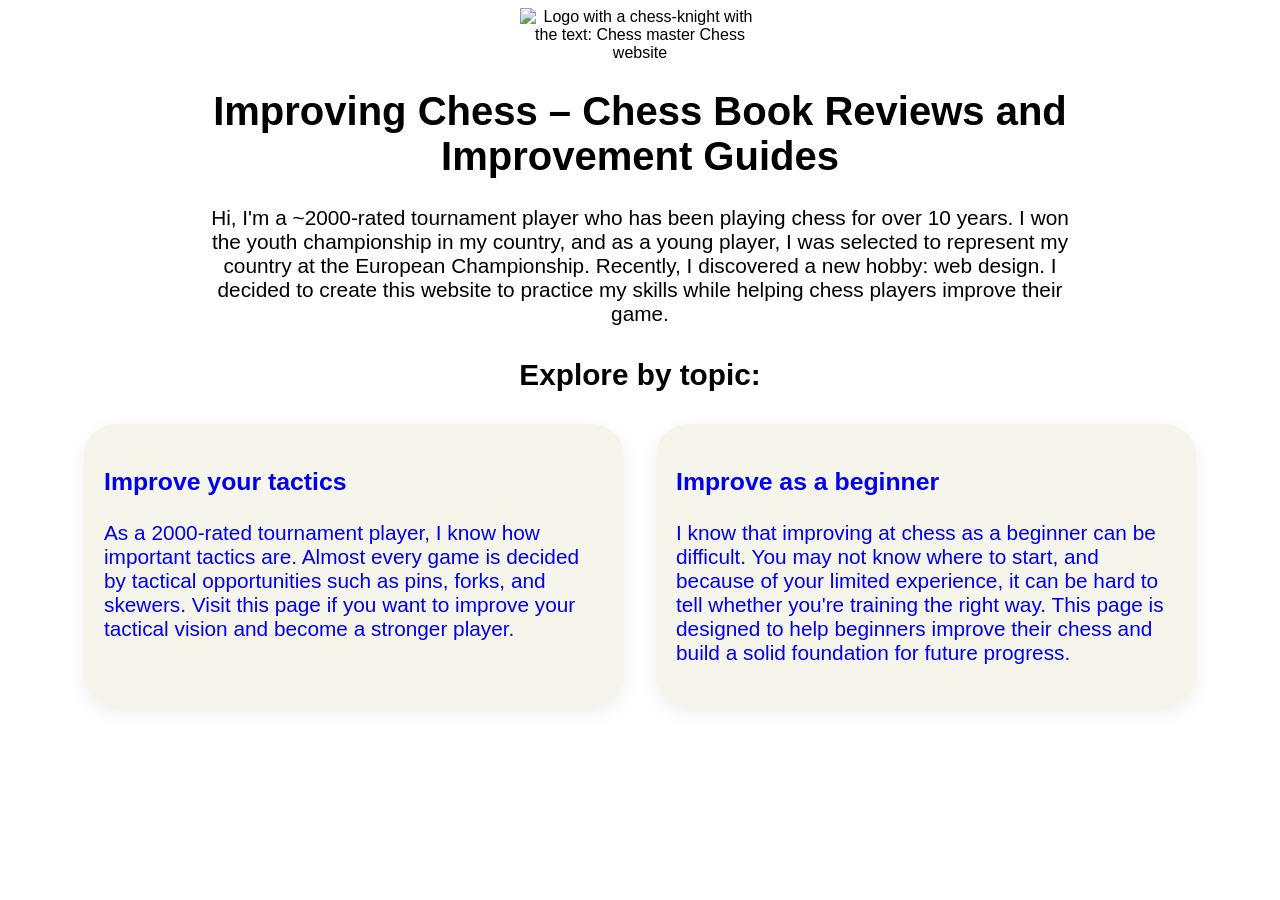
==== index.html @ 05799f74 "c" ====
<!DOCTYPE html>
<html lang="en">
  <head>
    <meta charset="UTF-8">
    <meta name="viewport" content="width=device-width, initial-scale=1.0">
    <title>Improving Chess – Chess Book Reviews and Improvement Guides</title>
    <link rel="stylesheet" href="css/style.css">
  </head>
  <body>
    <header>
       <img src="images/Chess-logo-website.png" alt="Logo with a chess-knight with the text: Chess master Chess website" class="logo">
       <h1>Improving Chess – Chess Book Reviews and Improvement Guides</h1>
       <p>Hi, I'm a ~2000-rated tournament player who has been playing chess for over 10 years.
         I won the youth championship in my country, and as a young player, I was selected to
          represent my country at the European Championship.
Recently, I discovered a new hobby: web design. I decided to create
 this website to practice my skills while helping chess players improve their game.
</p>
</header>
<main>
<h2>Explore by topic:</h2>
<div class="hub-grid">
<a href="/best-chess-tactics-books" class="hub-card">
<h3>Improve your tactics</h3>
<p>As a 2000-rated tournament player, I know how important tactics are. Almost every game is decided by tactical opportunities such as pins, forks, and skewers.
Visit this page if you want to improve your tactical vision and become a stronger player.
</p>
</a>
<a href="/best-chess-books-for-beginners" class="hub-card">
    <h3>Improve as a beginner</h3>
    <p>I know that improving at chess as a beginner can be difficult. You may not know where to start, and because of your limited experience, it can be hard to tell whether you're training the right way.
This page is designed to help beginners improve their chess and build a solid foundation for future progress.
    </p>
    </a>
</div>
</main>
  </body>
</html>
---- css/style.css ----
body {
    background-color: #fff;
    font-family: Inter, sans-serif;
    margin-bottom: 10px;
}
.logo {
     width: 40%;
    height: auto;
   max-width: 240px;
   min-width: 140px;
}
header {
width: 70%;
height: auto;
margin: 0 auto;
text-align: center;
min-width: 260px;
max-width: 900px;
margin-bottom: 2rem;
}

header div {
    height: auto;
    margin: 0 auto;
    min-width: 260px;
    max-width: 600px;
}

h1 {
    font-size: 2.5rem;
    font-weight: bolder;
    
}
p {
    font-size: 1.3rem;
}
h2 {
font-size: 1.86rem;
margin-bottom: 2rem;
text-align: center;
}

h3{
font-size: 1.55rem;
}

span {
    font-size: 14rem;
}

li {
    font-size: 1.4rem;
}
ul {
    margin-bottom: 10px;
}
.honest {
    color: rgb(230, 230, 230,);
    font-style: italic;
    font-size: 1rem;
}
.author-box {
  font-size: 0.95rem;
  color: #555;
  margin-top: 8px;
  margin-bottom: 20px;
  padding: 10px 14px;
  border-left: 3px solid #222;
  background: #f7f7f7;
  max-width: 600px;
}

.skip {
    text-align: center;
    margin: 0;
}

.book {
width: 85%;
height: auto;
min-width: 300px;
max-width: 1200px;
margin: 2rem auto;
background-color: rgb(245, 245, 235);
border-radius: 2rem;
padding: 2rem;
box-shadow: 0 6px 20px rgba(0, 0, 0, 0.07);
transition: transform 0.2s ease, box-shadow 0.2s ease;
}

.book:hover {
transform: translateY(-3px);
box-shadow: 0 6px 14px rgba(0,0,0,0.08);
}
.book-div {
    display: flex;
    flex-wrap: nowrap;
    align-items: center;
    gap: 30px;
}
.book-image {
width: 30%;
}
@media (max-width: 768px) {
    .book {
        width: 95%;  
        padding: 1rem; 
    }
    .book-div {
        flex-direction: column;
        gap: 1rem;
    }
    .book-image {
        width: 100%;
        max-width: 100%;
    }
}

.button {
margin: 10px auto;
background-color: rgb(46, 125, 50);
padding: 12px 30px;
width: 55%;
border-radius: 10px;
text-align: center;
color: white;
display: block;
cursor: pointer;
font-size: 1.5rem;
font-weight: 650;
transition: background-color 0.2s ease;
max-width: 300px;
min-width: 100px;
text-decoration: none;
}

.button:hover {
 background-color: rgb(67,160,71);
}
img{
    max-width: 100%;
    height: auto;
}
.explanation {
   margin: 10px auto 20px auto; 
   width: 70%;
   text-align: left;
}
.explanation h3 {
font-size: 1.38rem;
}

#explanation-h3-1::before {
content: "📘";
margin-right: 0.4rem;
}

#explanation-h3-2::before {
content: "⚡";
margin-right: 0.4rem;
}

#explanation-h3-3::before {
content: "📌";
margin-right: 0.4rem;
}

#explanation-h3-4::before {
content: "📝";
margin-right: 0.4rem;
}

ul li::marker {
  font-size: 1.5em; 
}
.hub-grid {
display: flex;
flex-wrap: wrap;
justify-content: center;
gap: 2rem;
}

.hub-card {
width: 500px;
max-width: 90%;
background-color: rgb(245, 245, 235);
border-radius: 2rem;
box-shadow: 0 6px 20px rgba(0, 0, 0, 0.07);
padding: 20px;
transition: transform 0.2s ease, box-shadow 0.2s ease;
text-decoration: none;
}
.hub-card:hover {
transform: translateY(-3px);
box-shadow: 0 6px 14px rgba(0,0,0,0.08);
}
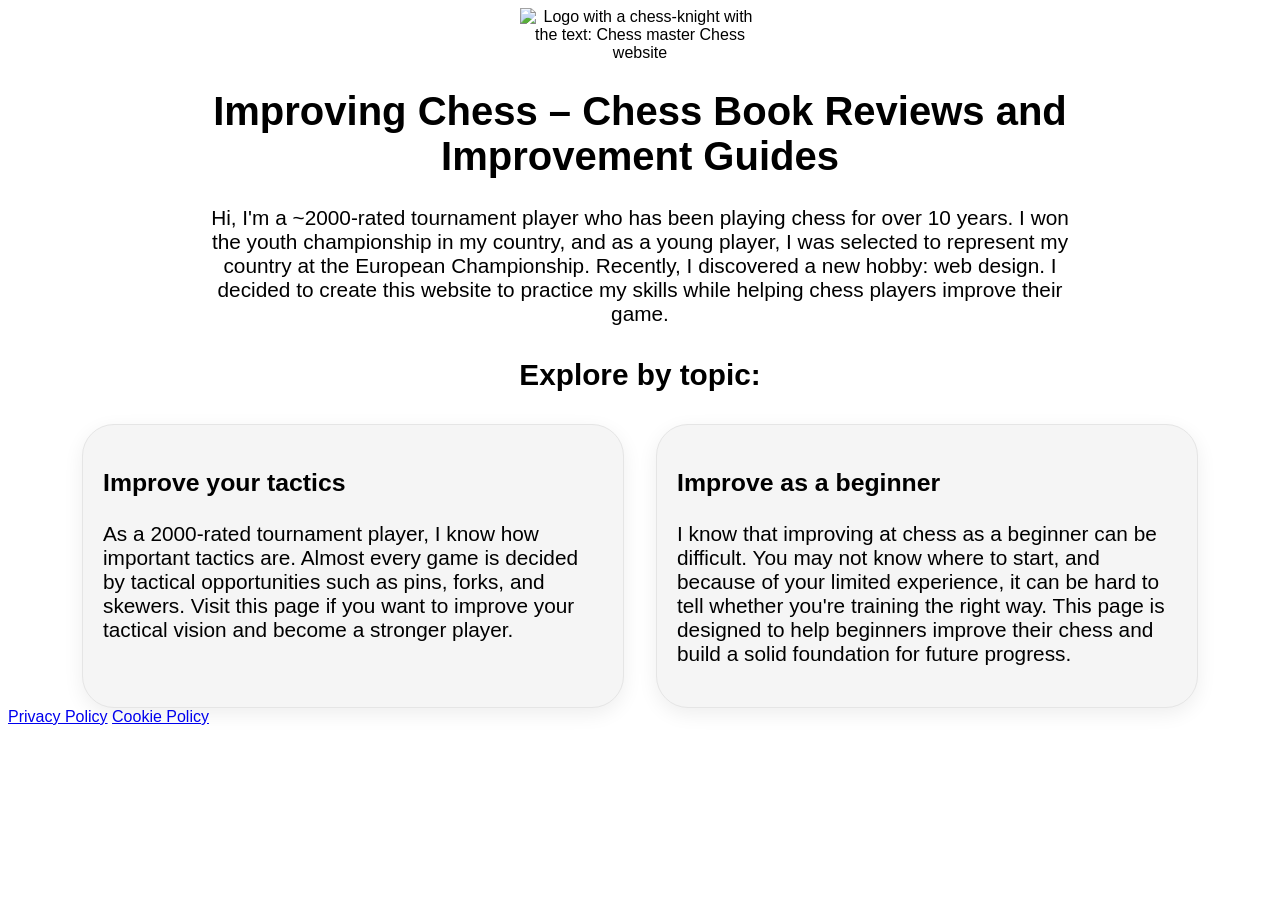
==== commit 80e90e17: "c" ====
--- a/index.html
+++ b/index.html
@@ -34,5 +34,9 @@
     </a>
 </div>
 </main>
+<footer>
+  <a href="https://www.iubenda.com/privacy-policy/89669700" class="iubenda-white iubenda-noiframe iubenda-embed" title="Privacy Policy ">Privacy Policy</a><script type="text/javascript">(function (w,d) {var loader = function () {var s = d.createElement("script"), tag = d.getElementsByTagName("script")[0]; s.src="https://cdn.iubenda.com/iubenda.js"; tag.parentNode.insertBefore(s,tag);}; if(w.addEventListener){w.addEventListener("load", loader, false);}else if(w.attachEvent){w.attachEvent("onload", loader);}else{w.onload = loader;}})(window, document);</script>
+  <a href="https://www.iubenda.com/privacy-policy/89669700/cookie-policy" class="iubenda-white iubenda-noiframe iubenda-embed" title="Cookie Policy ">Cookie Policy</a><script type="text/javascript">(function (w,d) {var loader = function () {var s = d.createElement("script"), tag = d.getElementsByTagName("script")[0]; s.src="https://cdn.iubenda.com/iubenda.js"; tag.parentNode.insertBefore(s,tag);}; if(w.addEventListener){w.addEventListener("load", loader, false);}else if(w.attachEvent){w.attachEvent("onload", loader);}else{w.onload = loader;}})(window, document);</script>
+</footer>
   </body>
 </html>
--- a/css/style.css
+++ b/css/style.css
@@ -2,6 +2,7 @@
     background-color: #fff;
     font-family: Inter, sans-serif;
     margin-bottom: 10px;
+    color: black;
 }
 .logo {
      width: 40%;
@@ -55,7 +56,7 @@
     margin-bottom: 10px;
 }
 .honest {
-    color: rgb(230, 230, 230,);
+    color: rgb(230, 230, 230);
     font-style: italic;
     font-size: 1rem;
 }
@@ -81,7 +82,8 @@
 min-width: 300px;
 max-width: 1200px;
 margin: 2rem auto;
-background-color: rgb(245, 245, 235);
+background-color: #fffdf6;
+ border-left: 5px solid #2e7d32;
 border-radius: 2rem;
 padding: 2rem;
 box-shadow: 0 6px 20px rgba(0, 0, 0, 0.07);
@@ -89,12 +91,12 @@
 }
 
 .book:hover {
-transform: translateY(-3px);
+transform: translateY(-5px);
 box-shadow: 0 6px 14px rgba(0,0,0,0.08);
 }
 .book-div {
     display: flex;
-    flex-wrap: nowrap;
+    flex-wrap: wrap;
     align-items: center;
     gap: 30px;
 }
@@ -132,6 +134,8 @@
 max-width: 300px;
 min-width: 100px;
 text-decoration: none;
+letter-spacing: 0.3px;
+
 }
 
 .button:hover {
@@ -183,14 +187,17 @@
 .hub-card {
 width: 500px;
 max-width: 90%;
-background-color: rgb(245, 245, 235);
+background: #f5f5f5;
+ border: 1px solid #e5e5e5;
 border-radius: 2rem;
 box-shadow: 0 6px 20px rgba(0, 0, 0, 0.07);
 padding: 20px;
 transition: transform 0.2s ease, box-shadow 0.2s ease;
 text-decoration: none;
+cursor: pointer;
+color: inherit;
 }
 .hub-card:hover {
 transform: translateY(-3px);
-box-shadow: 0 6px 14px rgba(0,0,0,0.08);
-}
+box-shadow: 0 6px 14px rgba(0,0,0,0.1);
+}
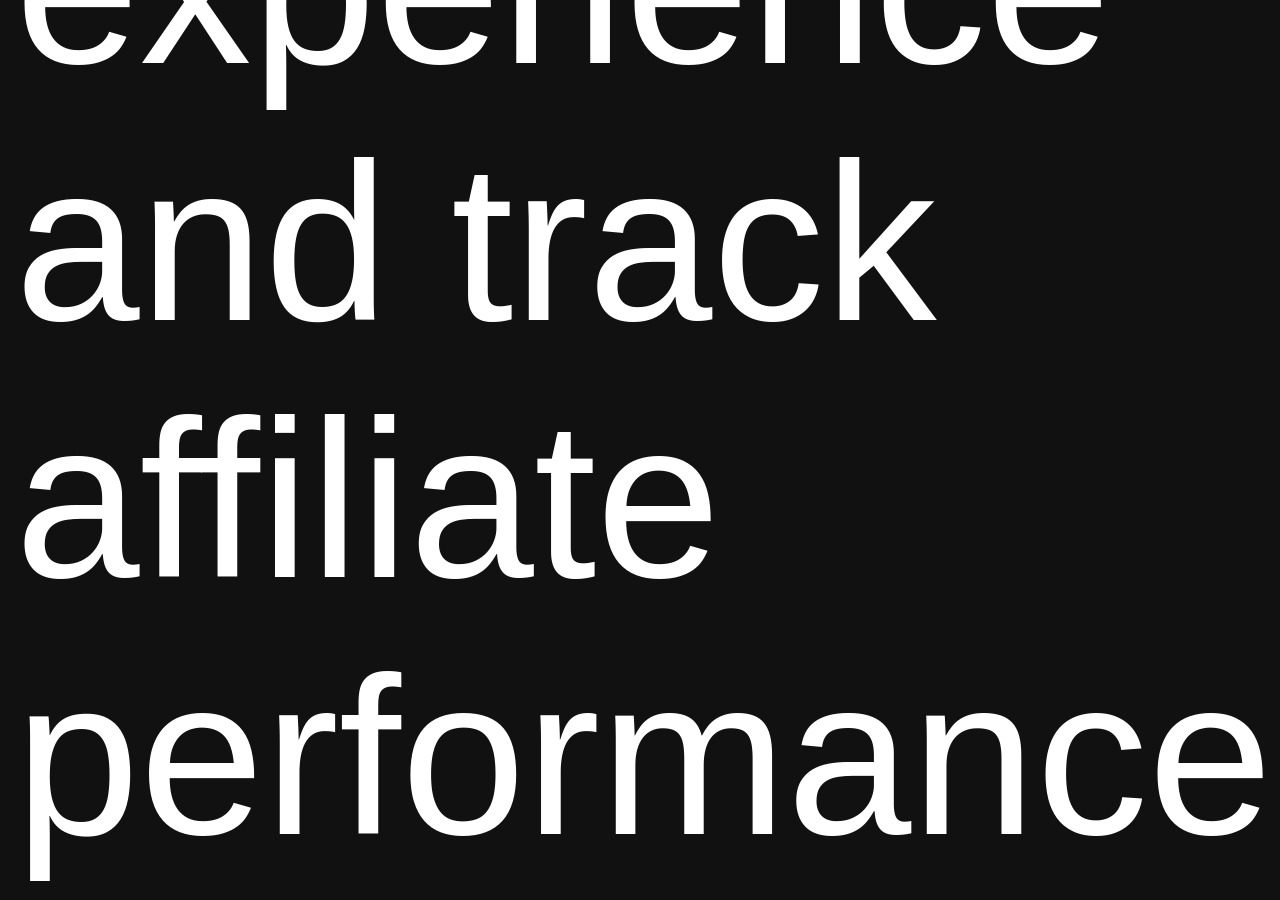
==== commit 65517aff: "c" ====
--- a/index.html
+++ b/index.html
@@ -6,6 +6,7 @@
     <title>Improving Chess – Chess Book Reviews and Improvement Guides</title>
     <link rel="stylesheet" href="css/style.css">
   </head>
+  
   <body>
     <header>
        <img src="images/Chess-logo-website.png" alt="Logo with a chess-knight with the text: Chess master Chess website" class="logo">
@@ -38,5 +39,45 @@
   <a href="https://www.iubenda.com/privacy-policy/89669700" class="iubenda-white iubenda-noiframe iubenda-embed" title="Privacy Policy ">Privacy Policy</a><script type="text/javascript">(function (w,d) {var loader = function () {var s = d.createElement("script"), tag = d.getElementsByTagName("script")[0]; s.src="https://cdn.iubenda.com/iubenda.js"; tag.parentNode.insertBefore(s,tag);}; if(w.addEventListener){w.addEventListener("load", loader, false);}else if(w.attachEvent){w.attachEvent("onload", loader);}else{w.onload = loader;}})(window, document);</script>
   <a href="https://www.iubenda.com/privacy-policy/89669700/cookie-policy" class="iubenda-white iubenda-noiframe iubenda-embed" title="Cookie Policy ">Cookie Policy</a><script type="text/javascript">(function (w,d) {var loader = function () {var s = d.createElement("script"), tag = d.getElementsByTagName("script")[0]; s.src="https://cdn.iubenda.com/iubenda.js"; tag.parentNode.insertBefore(s,tag);}; if(w.addEventListener){w.addEventListener("load", loader, false);}else if(w.attachEvent){w.attachEvent("onload", loader);}else{w.onload = loader;}})(window, document);</script>
 </footer>
+<div id="cookie-banner" style="
+position: fixed;
+bottom: 0;
+left: 0;
+right: 0;
+background: #111;
+color: white;
+padding: 15px;
+display: flex;
+justify-content: space-between;
+align-items: center;
+z-index: 9999;
+font-family: Arial, sans-serif;
+">
+  <span>
+    This website uses cookies to improve your experience and track affiliate performance.
+  </span>
+
+  <button onclick="acceptCookies()" style="
+    background: #2e7d32;
+    color: white;
+    border: none;
+    padding: 10px 15px;
+    cursor: pointer;
+    border-radius: 5px;
+  ">
+    Accept
+  </button>
+</div>
+
+<script>
+function acceptCookies() {
+  document.getElementById("cookie-banner").style.display = "none";
+  localStorage.setItem("cookiesAccepted", "true");
+}
+
+if (localStorage.getItem("cookiesAccepted") === "true") {
+  document.getElementById("cookie-banner").style.display = "none";
+}
+</script>
   </body>
 </html>
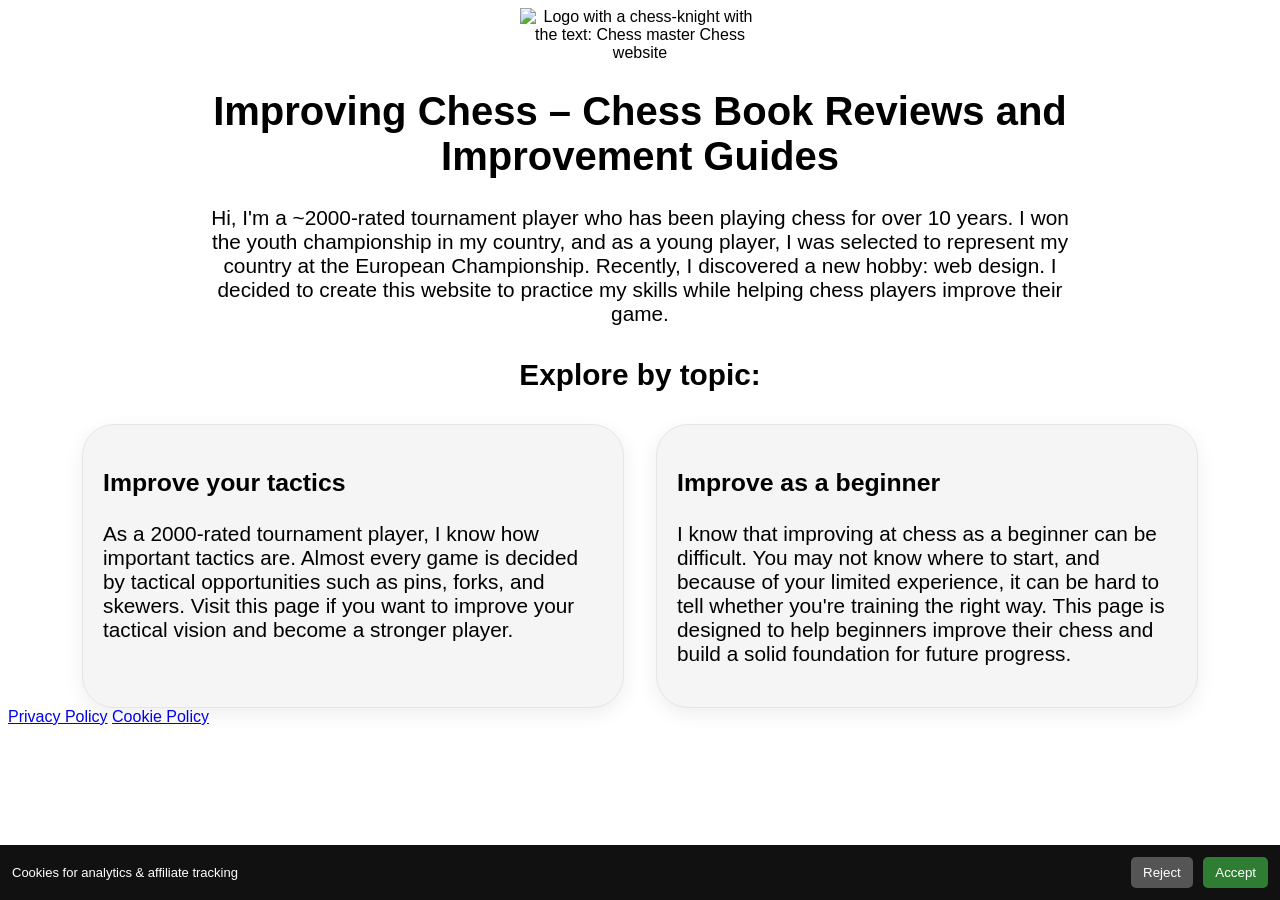
==== commit c2c3ab81: "c" ====
--- a/index.html
+++ b/index.html
@@ -39,45 +39,46 @@
   <a href="https://www.iubenda.com/privacy-policy/89669700" class="iubenda-white iubenda-noiframe iubenda-embed" title="Privacy Policy ">Privacy Policy</a><script type="text/javascript">(function (w,d) {var loader = function () {var s = d.createElement("script"), tag = d.getElementsByTagName("script")[0]; s.src="https://cdn.iubenda.com/iubenda.js"; tag.parentNode.insertBefore(s,tag);}; if(w.addEventListener){w.addEventListener("load", loader, false);}else if(w.attachEvent){w.attachEvent("onload", loader);}else{w.onload = loader;}})(window, document);</script>
   <a href="https://www.iubenda.com/privacy-policy/89669700/cookie-policy" class="iubenda-white iubenda-noiframe iubenda-embed" title="Cookie Policy ">Cookie Policy</a><script type="text/javascript">(function (w,d) {var loader = function () {var s = d.createElement("script"), tag = d.getElementsByTagName("script")[0]; s.src="https://cdn.iubenda.com/iubenda.js"; tag.parentNode.insertBefore(s,tag);}; if(w.addEventListener){w.addEventListener("load", loader, false);}else if(w.attachEvent){w.attachEvent("onload", loader);}else{w.onload = loader;}})(window, document);</script>
 </footer>
-<div id="cookie-banner" style="
-position: fixed;
-bottom: 0;
-left: 0;
-right: 0;
-background: #111;
-color: white;
-padding: 15px;
-display: flex;
-justify-content: space-between;
-align-items: center;
-z-index: 9999;
-font-family: Arial, sans-serif;
-">
-  <span>
-    This website uses cookies to improve your experience and track affiliate performance.
-  </span>
-
-  <button onclick="acceptCookies()" style="
-    background: #2e7d32;
-    color: white;
-    border: none;
-    padding: 10px 15px;
-    cursor: pointer;
-    border-radius: 5px;
-  ">
-    Accept
-  </button>
+<div id="b" style="position:fixed;bottom:0;left:0;right:0;background:#111;color:#fff;padding:12px;display:flex;justify-content:space-between;align-items:center;z-index:9999;font-family:Arial">
+  <span style="font-size:13px">Cookies for analytics & affiliate tracking</span>
+  <div>
+    <button id="r" style="background:#555;color:#fff;border:0;padding:8px 12px;margin-right:6px;border-radius:5px">Reject</button>
+    <button id="a" style="background:#2e7d32;color:#fff;border:0;padding:8px 12px;border-radius:5px">Accept</button>
+  </div>
 </div>
 
 <script>
-function acceptCookies() {
-  document.getElementById("cookie-banner").style.display = "none";
-  localStorage.setItem("cookiesAccepted", "true");
+const ID="G-XXXXXXXXXX";
+
+const g=()=>localStorage.getItem("c");
+const s=v=>localStorage.setItem("c",v);
+const h=_=>document.getElementById("b")?.remove();
+const ok=()=>g()==="1";
+
+function ga(){
+  if(!ok())return;
+  let d=document,s=d.createElement("script");
+  s.src="https://www.googletagmanager.com/gtag/js?id="+ID;
+  s.async=1;
+  d.head.appendChild(s);
+  s.onload=_=>{
+    window.dataLayer=window.dataLayer||[];
+    window.gtag=function(){dataLayer.push(arguments)};
+    gtag("js",new Date());
+    gtag("config",ID);
+  }
 }
 
-if (localStorage.getItem("cookiesAccepted") === "true") {
-  document.getElementById("cookie-banner").style.display = "none";
-}
+(function(){
+  if(g()){
+    h();
+    if(ok())ga();
+    return;
+  }
+
+  document.getElementById("a").onclick=_=>{s("1");h();ga()};
+  document.getElementById("r").onclick=_=>{s("0");h()};
+})();
 </script>
   </body>
 </html>
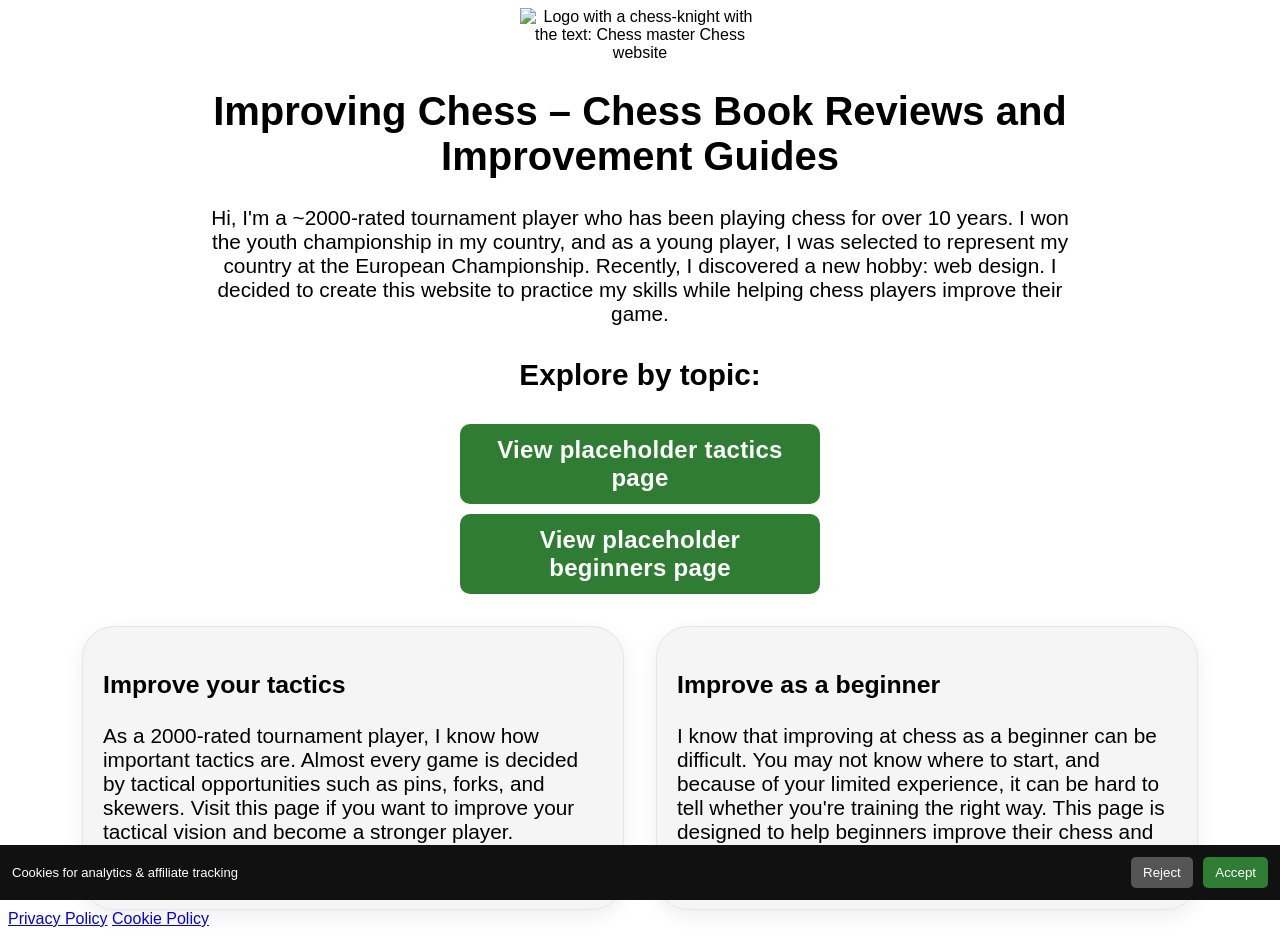
==== commit ce4b27f2: "addes placeholder pages for beginners and tactics" ====
--- a/index.html
+++ b/index.html
@@ -20,6 +20,10 @@
 </header>
 <main>
 <h2>Explore by topic:</h2>
+<div style="text-align:center; margin-bottom: 2rem;">
+  <a href="placeholder-tactics.html" class="button">View placeholder tactics page</a>
+  <a href="placeholder-beginners.html" class="button">View placeholder beginners page</a>
+</div>
 <div class="hub-grid">
 <a href="/best-chess-tactics-books" class="hub-card">
 <h3>Improve your tactics</h3>
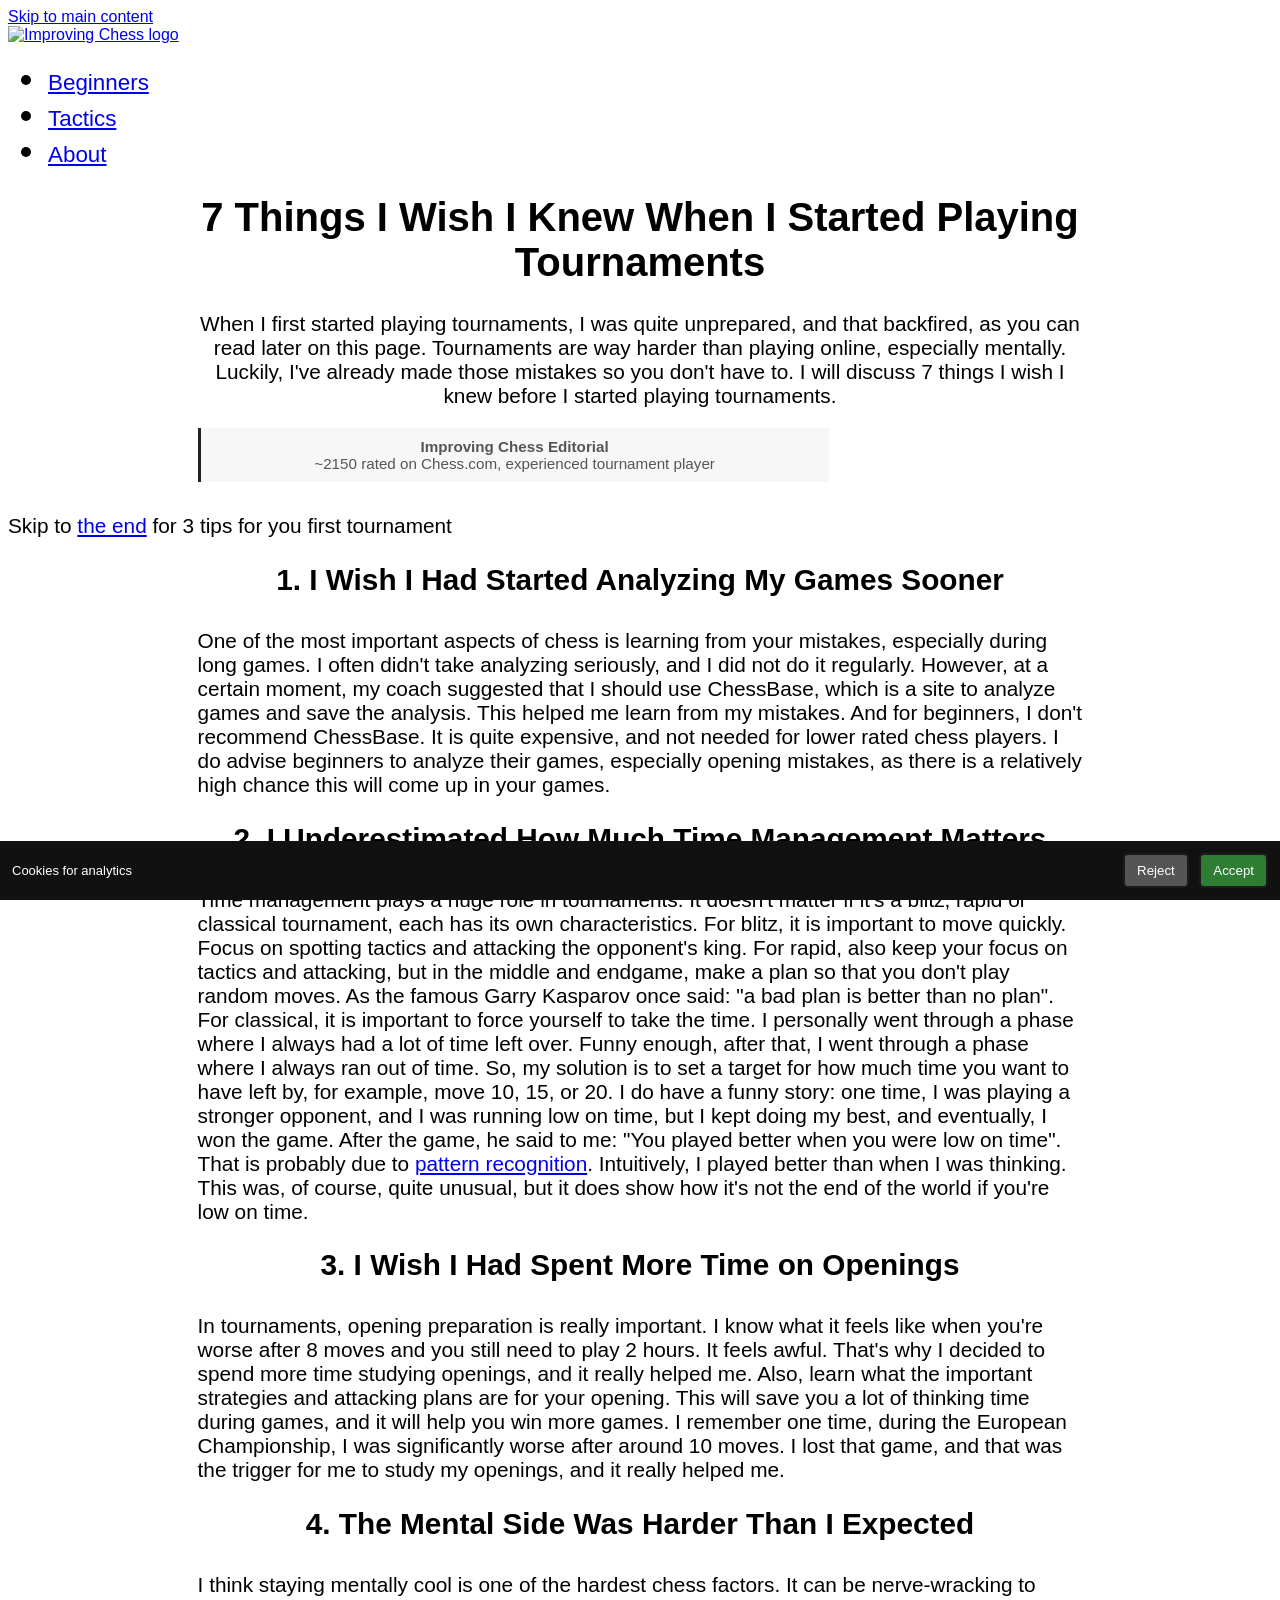
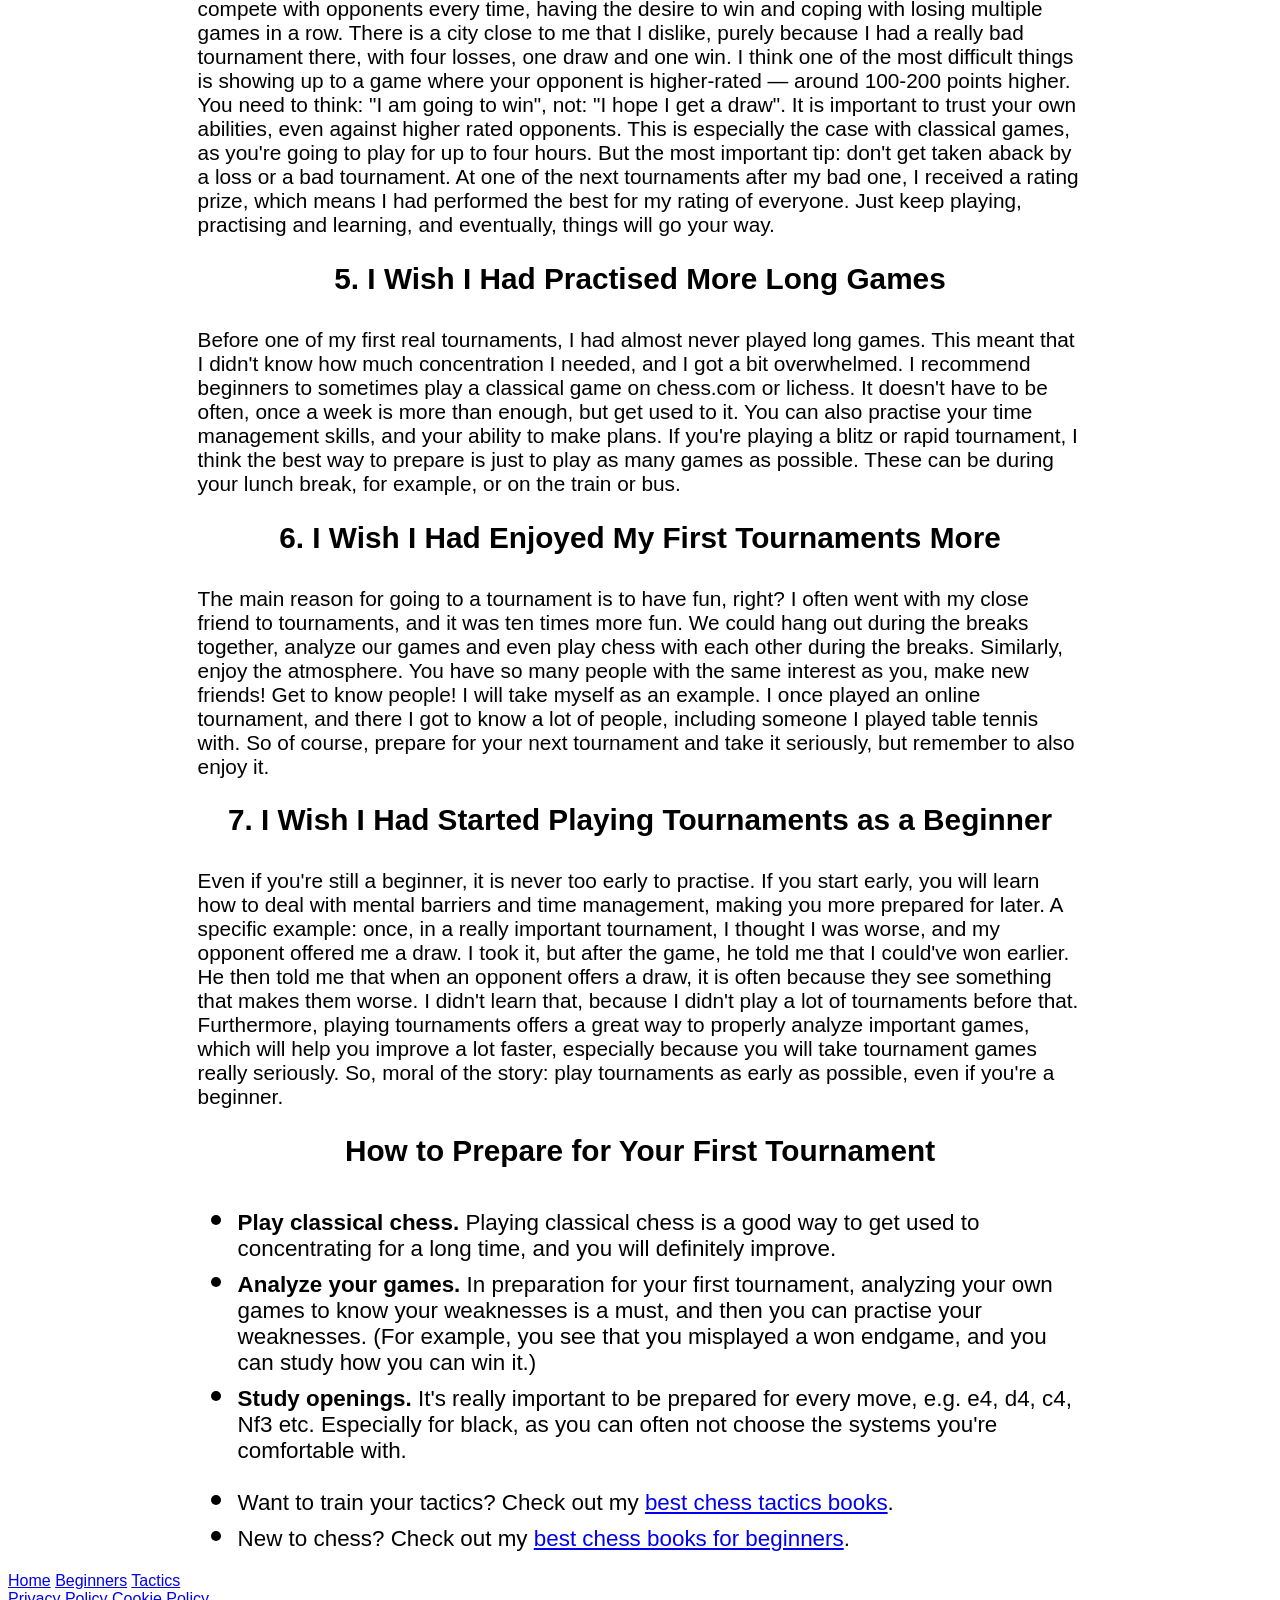
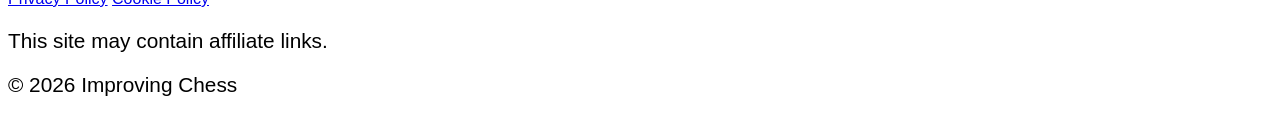
==== commit ad003eed: "c" ====
--- a/index.html
+++ b/index.html
@@ -1,88 +1,248 @@
 <!DOCTYPE html>
 <html lang="en">
   <head>
+    <script type="text/javascript" src="https://embeds.iubenda.com/widgets/ee811011-56fa-4985-88fa-4d4228ab8fe6.js"></script>
+    <!-- Google tag (gtag.js) -->
+<script async src="https://www.googletagmanager.com/gtag/js?id=G-TF8BCPG3YD"></script>
+<script>
+  window.dataLayer = window.dataLayer || [];
+  function gtag(){dataLayer.push(arguments);}
+  gtag('js', new Date());
+
+  gtag('config', 'G-TF8BCPG3YD');
+</script>
     <meta charset="UTF-8">
     <meta name="viewport" content="width=device-width, initial-scale=1.0">
-    <title>Improving Chess – Chess Book Reviews and Improvement Guides</title>
-    <link rel="stylesheet" href="css/style.css">
-  </head>
-  
-  <body>
-    <header>
-       <img src="images/Chess-logo-website.png" alt="Logo with a chess-knight with the text: Chess master Chess website" class="logo">
-       <h1>Improving Chess – Chess Book Reviews and Improvement Guides</h1>
-       <p>Hi, I'm a ~2000-rated tournament player who has been playing chess for over 10 years.
-         I won the youth championship in my country, and as a young player, I was selected to
-          represent my country at the European Championship.
-Recently, I discovered a new hobby: web design. I decided to create
- this website to practice my skills while helping chess players improve their game.
-</p>
-</header>
-<main>
-<h2>Explore by topic:</h2>
-<div style="text-align:center; margin-bottom: 2rem;">
-  <a href="placeholder-tactics.html" class="button">View placeholder tactics page</a>
-  <a href="placeholder-beginners.html" class="button">View placeholder beginners page</a>
-</div>
-<div class="hub-grid">
-<a href="/best-chess-tactics-books" class="hub-card">
-<h3>Improve your tactics</h3>
-<p>As a 2000-rated tournament player, I know how important tactics are. Almost every game is decided by tactical opportunities such as pins, forks, and skewers.
-Visit this page if you want to improve your tactical vision and become a stronger player.
-</p>
-</a>
-<a href="/best-chess-books-for-beginners" class="hub-card">
-    <h3>Improve as a beginner</h3>
-    <p>I know that improving at chess as a beginner can be difficult. You may not know where to start, and because of your limited experience, it can be hard to tell whether you're training the right way.
-This page is designed to help beginners improve their chess and build a solid foundation for future progress.
-    </p>
-    </a>
-</div>
-</main>
-<footer>
-  <a href="https://www.iubenda.com/privacy-policy/89669700" class="iubenda-white iubenda-noiframe iubenda-embed" title="Privacy Policy ">Privacy Policy</a><script type="text/javascript">(function (w,d) {var loader = function () {var s = d.createElement("script"), tag = d.getElementsByTagName("script")[0]; s.src="https://cdn.iubenda.com/iubenda.js"; tag.parentNode.insertBefore(s,tag);}; if(w.addEventListener){w.addEventListener("load", loader, false);}else if(w.attachEvent){w.attachEvent("onload", loader);}else{w.onload = loader;}})(window, document);</script>
-  <a href="https://www.iubenda.com/privacy-policy/89669700/cookie-policy" class="iubenda-white iubenda-noiframe iubenda-embed" title="Cookie Policy ">Cookie Policy</a><script type="text/javascript">(function (w,d) {var loader = function () {var s = d.createElement("script"), tag = d.getElementsByTagName("script")[0]; s.src="https://cdn.iubenda.com/iubenda.js"; tag.parentNode.insertBefore(s,tag);}; if(w.addEventListener){w.addEventListener("load", loader, false);}else if(w.attachEvent){w.attachEvent("onload", loader);}else{w.onload = loader;}})(window, document);</script>
-</footer>
-<div id="b" style="position:fixed;bottom:0;left:0;right:0;background:#111;color:#fff;padding:12px;display:flex;justify-content:space-between;align-items:center;z-index:9999;font-family:Arial">
-  <span style="font-size:13px">Cookies for analytics & affiliate tracking</span>
-  <div>
-    <button id="r" style="background:#555;color:#fff;border:0;padding:8px 12px;margin-right:6px;border-radius:5px">Reject</button>
-    <button id="a" style="background:#2e7d32;color:#fff;border:0;padding:8px 12px;border-radius:5px">Accept</button>
-  </div>
-</div>
-
-<script>
-const ID="G-XXXXXXXXXX";
-
-const g=()=>localStorage.getItem("c");
-const s=v=>localStorage.setItem("c",v);
-const h=_=>document.getElementById("b")?.remove();
-const ok=()=>g()==="1";
-
-function ga(){
-  if(!ok())return;
-  let d=document,s=d.createElement("script");
-  s.src="https://www.googletagmanager.com/gtag/js?id="+ID;
-  s.async=1;
-  d.head.appendChild(s);
-  s.onload=_=>{
-    window.dataLayer=window.dataLayer||[];
-    window.gtag=function(){dataLayer.push(arguments)};
-    gtag("js",new Date());
-    gtag("config",ID);
+    <title>7 Things I Wish I Knew When I Started Playing Tournaments</title>
+    <link rel="canonical" href="https://improving-chess.com/beginners/things-i-wish-i-knew-tournaments/">
+    <meta name="description" content="Looking back on my first chess tournaments, here are 7 things I wish I knew from the start — from time management to tactics training.">
+    <meta property="og:title" content="7 Things I Wish I Knew When I Started Playing Tournaments">
+    <meta property="og:description" content="Looking back on my first chess tournaments, here are 7 things I wish I knew from the start — from time management to tactics training.">
+    <meta property="og:type" content="website">
+    <meta property="og:url" content="https://improving-chess.com/beginners/things-i-wish-i-knew-tournaments/">
+    <meta property="og:image" content="https://improving-chess.com/images/Chess-logo-website.png">
+    <link rel="icon" href="../../favicon.ico">
+    <link rel="apple-touch-icon" sizes="180x180" href="../../apple-touch-icon.png">
+    <link rel="icon" type="image/png" sizes="32x32" href="../../favicon-32x32.png">
+    <link rel="icon" type="image/png" sizes="16x16" href="../../favicon-16x16.png">
+    <link rel="manifest" href="../../site.webmanifest">
+    <link rel="stylesheet" href="../../css/style.css">
+    <script type="application/ld+json">
+{
+  "@context":"https://schema.org",
+  "@type":"Article",
+  "headline":"7 Things I Wish I Knew When I Started Playing Tournaments",
+  "image":"https://improving-chess.com/images/Chess-logo-website.png",
+  "author":{
+    "@type":"Organization",
+    "name":"Improving Chess Editorial"
+  },
+  "publisher":{
+    "@type":"Organization",
+    "name":"Improving Chess",
+    "logo":{
+      "@type":"ImageObject",
+      "url":"https://improving-chess.com/images/Chess-logo-website.png"
+    }
   }
 }
-
-(function(){
-  if(g()){
-    h();
-    if(ok())ga();
-    return;
-  }
-
-  document.getElementById("a").onclick=_=>{s("1");h();ga()};
-  document.getElementById("r").onclick=_=>{s("0");h()};
-})();
 </script>
+  </head>
+  <body>
+    <a href="#main-content" class="skip">Skip to main content</a>
+    <nav class="navbar">
+      <a href="../../" class="nav-logo">
+        <img src="../../images/Chess-logo-website.png" alt="Improving Chess logo">
+      </a>
+      <ul class="nav-links">
+        <li><a href="../">Beginners</a></li>
+        <li><a href="../../tactics/">Tactics</a></li>
+        <li><a href="/about-me/">About</a></li>
+      </ul>
+    </nav>
+    <header>
+      <h1>7 Things I Wish I Knew When I Started Playing Tournaments</h1>
+      <p>When I first started playing tournaments, I was quite unprepared, and that backfired, as you can read later on this page. 
+        Tournaments are way harder than playing online, especially mentally. Luckily, I've already made those mistakes so you don't have to. 
+        I will discuss 7 things I wish I knew before I started playing tournaments.
+      </p>
+      <p class="author-box">
+        <strong>Improving Chess Editorial</strong><br>
+        ~2150 rated on Chess.com, experienced tournament player
+      </p>
+    </header>
+    <p class="skip-to-explanation">Skip to <a href="#first-tournament">the end</a> for 3 tips for you first tournament</p>
+    <main id="main-content">
+
+      <section class="explanation">
+        <h2>1. I Wish I Had Started Analyzing My Games Sooner</h2>
+        <p>One of the most important aspects of chess is learning from your mistakes, especially during long games. I often didn't take analyzing 
+            seriously, and I did not do it regularly. However, at a certain moment, my coach suggested that I should use ChessBase, which is a site 
+            to analyze games and save the analysis. This helped me learn from my mistakes. And for beginners, I don't recommend ChessBase. It is quite 
+            expensive, and not needed for lower rated chess players. I do advise beginners to analyze their games, especially opening mistakes, as there is a relatively 
+            high chance this will come up in your games. 
+        </p>
+      </section>
+
+      <section class="explanation">
+        <h2>2. I Underestimated How Much Time Management Matters</h2>
+        <p>Time management plays a huge role in tournaments. It doesn't matter if it's a blitz, rapid or classical tournament, 
+            each has its own characteristics. For blitz, it is important to move quickly. Focus on spotting tactics and attacking the opponent's king. 
+            For rapid, also keep your focus on tactics and attacking, but in the middle and endgame, make a plan so that you don't play random moves. As 
+            the famous Garry Kasparov once said: "a bad plan is better than no plan". For classical, it is important to force yourself to take the time. 
+            I personally went through a phase where I always had a lot of time left over. Funny enough, after that, I went through a phase where I always 
+            ran out of time. So, my solution is to set a target for how much time you want to have left by, for example, move 10, 15, or 20. I do have a funny 
+            story: one time, I was playing a stronger opponent, and I was running low on time, but I kept doing my best, and eventually, I won the game. 
+            After the game, he said to me: "You played better when you were low on time". That is probably due to <a href="../../tactics/how-to-solve-chess-puzzles-faster/#pattern-recognition">pattern recognition</a>. 
+            Intuitively, I played better than when I was thinking. This was, of course, quite unusual, but it does show how it's not the end of the world if you're low on time.
+        </p>
+      </section>
+
+      <section class="explanation">
+        <h2>3. I Wish I Had Spent More Time on Openings</h2>
+        <p>In tournaments, opening preparation is really important. I know what it feels like when you're worse after 8 moves and 
+            you still need to play 2 hours. It feels awful. That's why I decided to spend more time studying openings, and it really helped me. 
+            Also, learn what the important strategies and attacking plans are for your opening. This will save you a lot of thinking time during games, 
+            and it will help you win more games. I remember one time, during the European Championship, I was significantly worse after around 10 moves. 
+            I lost that game, and that was the trigger for me to study my openings, and it really helped me.
+        </p>
+      </section>
+
+      <section class="explanation">
+        <h2>4. The Mental Side Was Harder Than I Expected</h2>
+        <p>I think staying mentally cool is one of the hardest chess factors. It can be nerve-wracking to compete with opponents every time, 
+            having the desire to win and coping with losing multiple games in a row. There is a city close to me that I dislike, purely because I had a really 
+            bad tournament there, with four losses, one draw and one win. I think one of the most difficult things is showing up to a game where your opponent is 
+            higher-rated — around 100-200 points higher. You need to think: "I am going to win", not: "I hope I get a draw". It is important to trust your own abilities, 
+            even against higher rated opponents. This is especially the case with classical games, as you're going to play for up to four hours. But the most important tip: 
+            don't get taken aback by a loss or a bad tournament. At one of the next tournaments after my bad one, I received a rating prize, which means I had performed the best for 
+            my rating of everyone. Just keep playing, practising and learning, and eventually, things will go your way.</p>
+      </section>
+
+      <section class="explanation">
+        <h2>5. I Wish I Had Practised More Long Games</h2>
+        <p>Before one of my first real tournaments, I had almost never played long games. This meant that I didn't know how much concentration I needed, and I got a bit overwhelmed. 
+        I recommend beginners to sometimes play a classical game on chess.com or lichess. It doesn't have to be often, once a week is more than enough, but get used to it. You can also 
+    practise your time management skills, and your ability to make plans. If you're playing a blitz or rapid tournament, I think the best way to prepare is just to play as many games as possible. 
+These can be during your lunch break, for example, or on the train or bus.</p>
+      </section>
+
+      <section class="explanation">
+        <h2>6. I Wish I Had Enjoyed My First Tournaments More</h2>
+        <p>The main reason for going to a tournament is to have fun, right? I often went with my close friend to tournaments, and it was ten times more fun. We could hang out 
+            during the breaks together, analyze our games and even play chess with each other during the breaks. Similarly, enjoy the atmosphere. You have so many people with the 
+            same interest as you, make new friends! Get to know people! I will take myself as an example. I once played an online tournament, and there I got to know a lot of people, 
+            including someone I played table tennis with. So of course, prepare for your next tournament and take it seriously, but remember to also enjoy it.</p>
+      </section>
+
+      <section class="explanation">
+        <h2>7. I Wish I Had Started Playing Tournaments as a Beginner</h2>
+        <p>Even if you're still a beginner, it is never too early to practise. If you start early, you will learn how to deal with mental barriers and time management, 
+            making you more prepared for later. A specific example: once, in a really important tournament, I thought I was worse, and my opponent offered me a draw. I took it, 
+            but after the game, he told me that I could've won earlier. He then told me that when an opponent offers a draw, it is often because they see something that makes them worse. 
+            I didn't learn that, because I didn't play a lot of tournaments before that. Furthermore, playing tournaments offers a great way to properly analyze important games, which will help 
+            you improve a lot faster, especially because you will take tournament games really seriously. So, moral of the story: play tournaments as early as possible, even if you're a beginner.
+        </p>
+      </section>
+
+      <section class="explanation" id="first-tournament">
+        <h2>How to Prepare for Your First Tournament</h2>
+        <ul>
+        <li><strong>Play classical chess.</strong> Playing classical chess is a good way to get used to concentrating for a long time, and 
+        you will definitely improve.</li>
+        <li><strong>Analyze your games.</strong> In preparation for your first tournament, analyzing your own games to know 
+        your weaknesses is a must, and then you can practise your weaknesses. (For example, you see that you misplayed a won endgame, 
+      and you can study how you can win it.)</li>
+        <li><strong>Study openings.</strong> It's really important to be prepared for every move, e.g. e4, d4, c4, Nf3 etc. Especially for black, 
+        as you can often not choose the systems you're comfortable with.</li>
+        </ul>
+        <ul>
+          <li>Want to train your tactics? Check out my <a href="../../tactics/best-chess-tactics-books/">best chess tactics books</a>.</li>
+          <li>New to chess? Check out my <a href="../best-chess-books-for-beginners/">best chess books for beginners</a>.</li>
+        </ul>
+      </section>
+
+    </main>
+
+    <footer>
+      <div class="footer-links">
+        <a href="../../">Home</a>
+        <a href="../">Beginners</a>
+        <a href="../../tactics/">Tactics</a>
+      </div>
+      <div class="legal-links">
+        <a href="https://www.iubenda.com/privacy-policy/89669700" class="iubenda-white iubenda-noiframe iubenda-embed">Privacy Policy</a>
+        <a href="https://www.iubenda.com/privacy-policy/89669700/cookie-policy" class="iubenda-white iubenda-noiframe iubenda-embed">Cookie Policy</a>
+      </div>
+      <p class="footer-disclosure">This site may contain affiliate links.</p>
+      <p>© 2026 Improving Chess</p>
+      <script type="text/javascript">
+  (function (w,d) {
+    var loader = function () {
+      var s = d.createElement("script"),
+      tag = d.getElementsByTagName("script")[0];
+      s.src="https://cdn.iubenda.com/iubenda.js";
+      tag.parentNode.insertBefore(s,tag);
+    };
+    if(w.addEventListener){
+      w.addEventListener("load", loader, false);
+    } else if(w.attachEvent){
+      w.attachEvent("onload", loader);
+    } else {
+      w.onload = loader;
+    }
+  })(window, document);
+  </script>
+    </footer>
+<div id="b" style="position:fixed;bottom:0;left:0;right:0;background:#111;color:#fff;padding:12px;display:flex;justify-content:space-between;align-items:center;z-index:9999;font-family:Arial">
+      <span style="font-size:13px">Cookies for analytics</span>
+      <div>
+        <button id="r" style="background:#555;color:#fff;border:2px solid #1b1b1b;padding:8px 12px;margin-right:6px;border-radius:5px">Reject</button>
+        <button id="a" style="background:#2e7d32;color:#fff;border:2px solid #1b1b1b;padding:8px 12px;border-radius:5px">Accept</button>
+      </div>
+    </div>
+    <script>
+    const ID = "G-TF8BCPG3YD";
+
+    const g = () => localStorage.getItem("c");
+    const s = v => localStorage.setItem("c", v);
+    const h = () => document.getElementById("b")?.remove();
+    const ok = () => g() === "1";
+
+    function loadGA() {
+      if (!ok()) return;
+
+      const script = document.createElement("script");
+      script.src = "https://www.googletagmanager.com/gtag/js?id=" + ID;
+      script.async = true;
+      document.head.appendChild(script);
+
+      script.onload = () => {
+        window.dataLayer = window.dataLayer || [];
+        window.gtag = function () { dataLayer.push(arguments); };
+        gtag("js", new Date());
+        gtag("config", ID);
+      };
+    }
+
+    (function () {
+      if (g()) {
+        h();
+        if (ok()) loadGA();
+        return;
+      }
+
+      document.getElementById("a").onclick = () => {
+        s("1");
+        h();
+        loadGA();
+      };
+
+      document.getElementById("r").onclick = () => {
+        s("0");
+        h();
+      };
+    })();
+    </script>
   </body>
 </html>
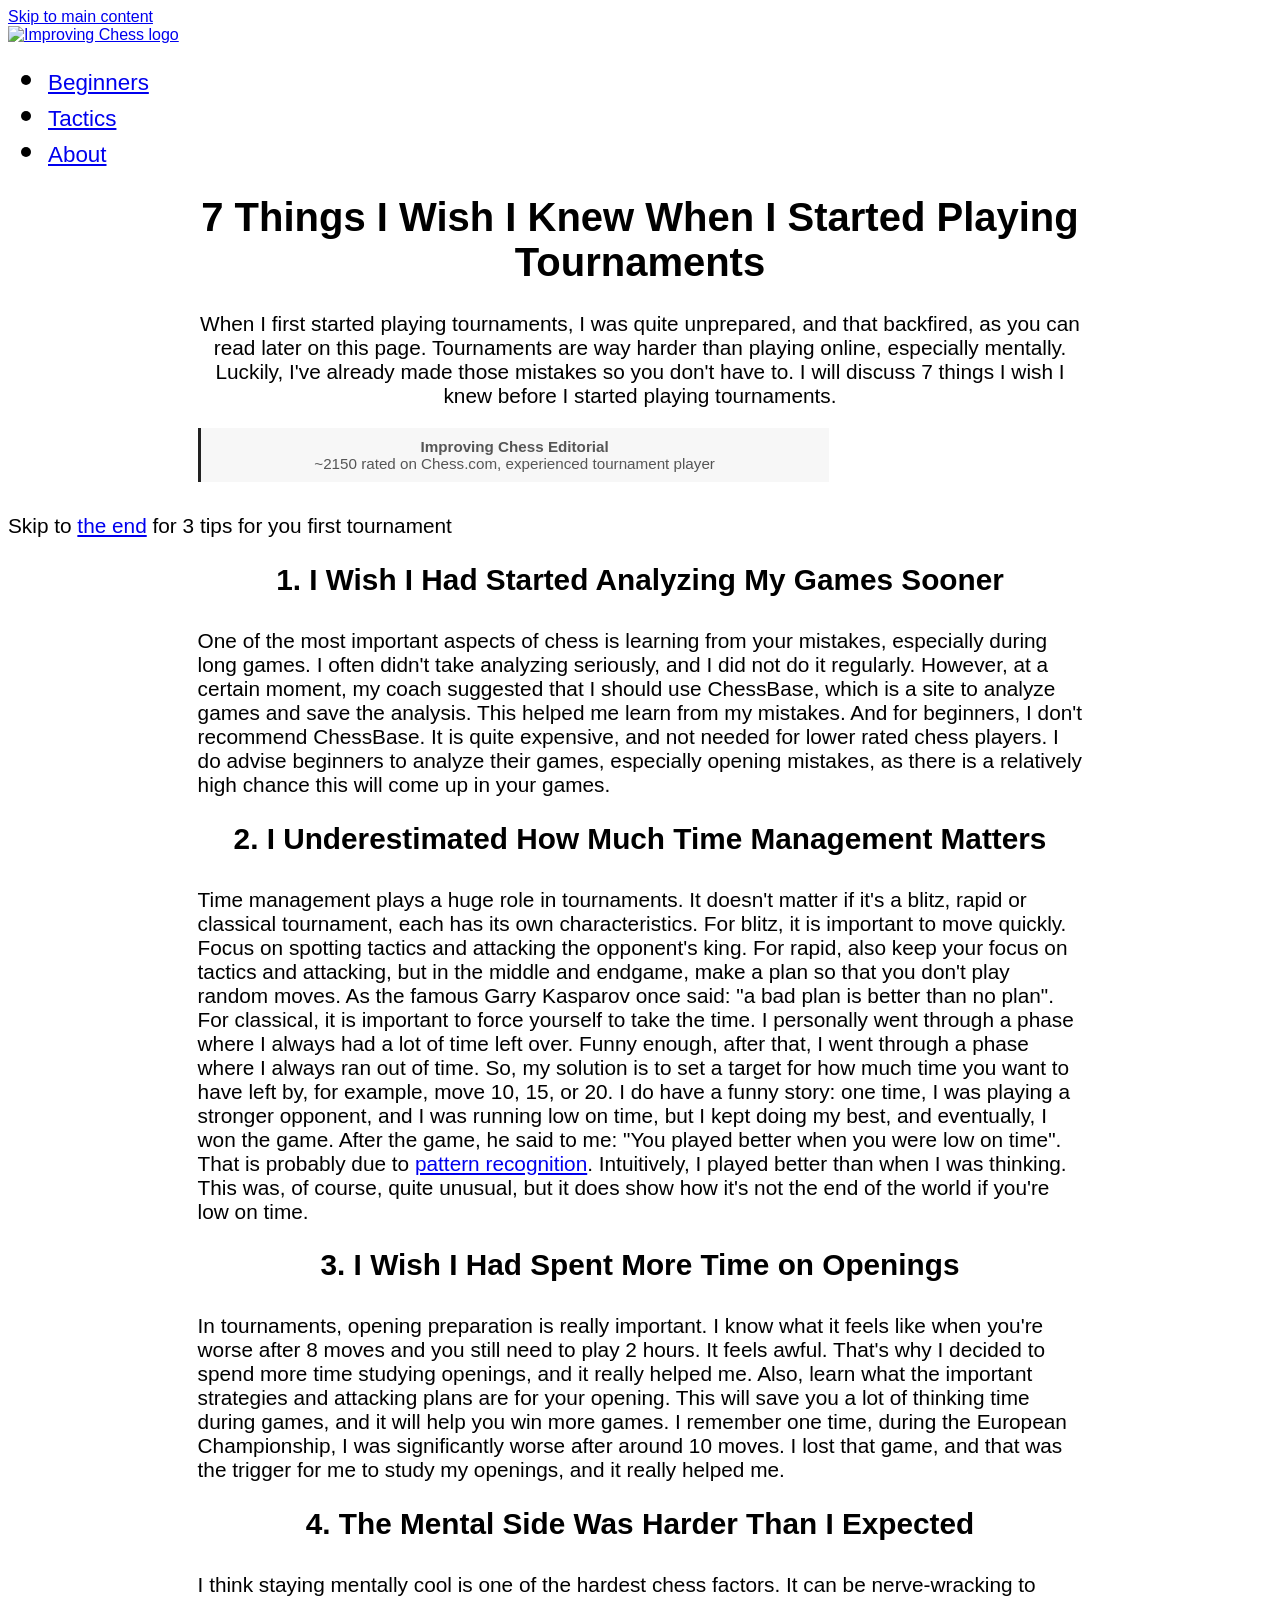
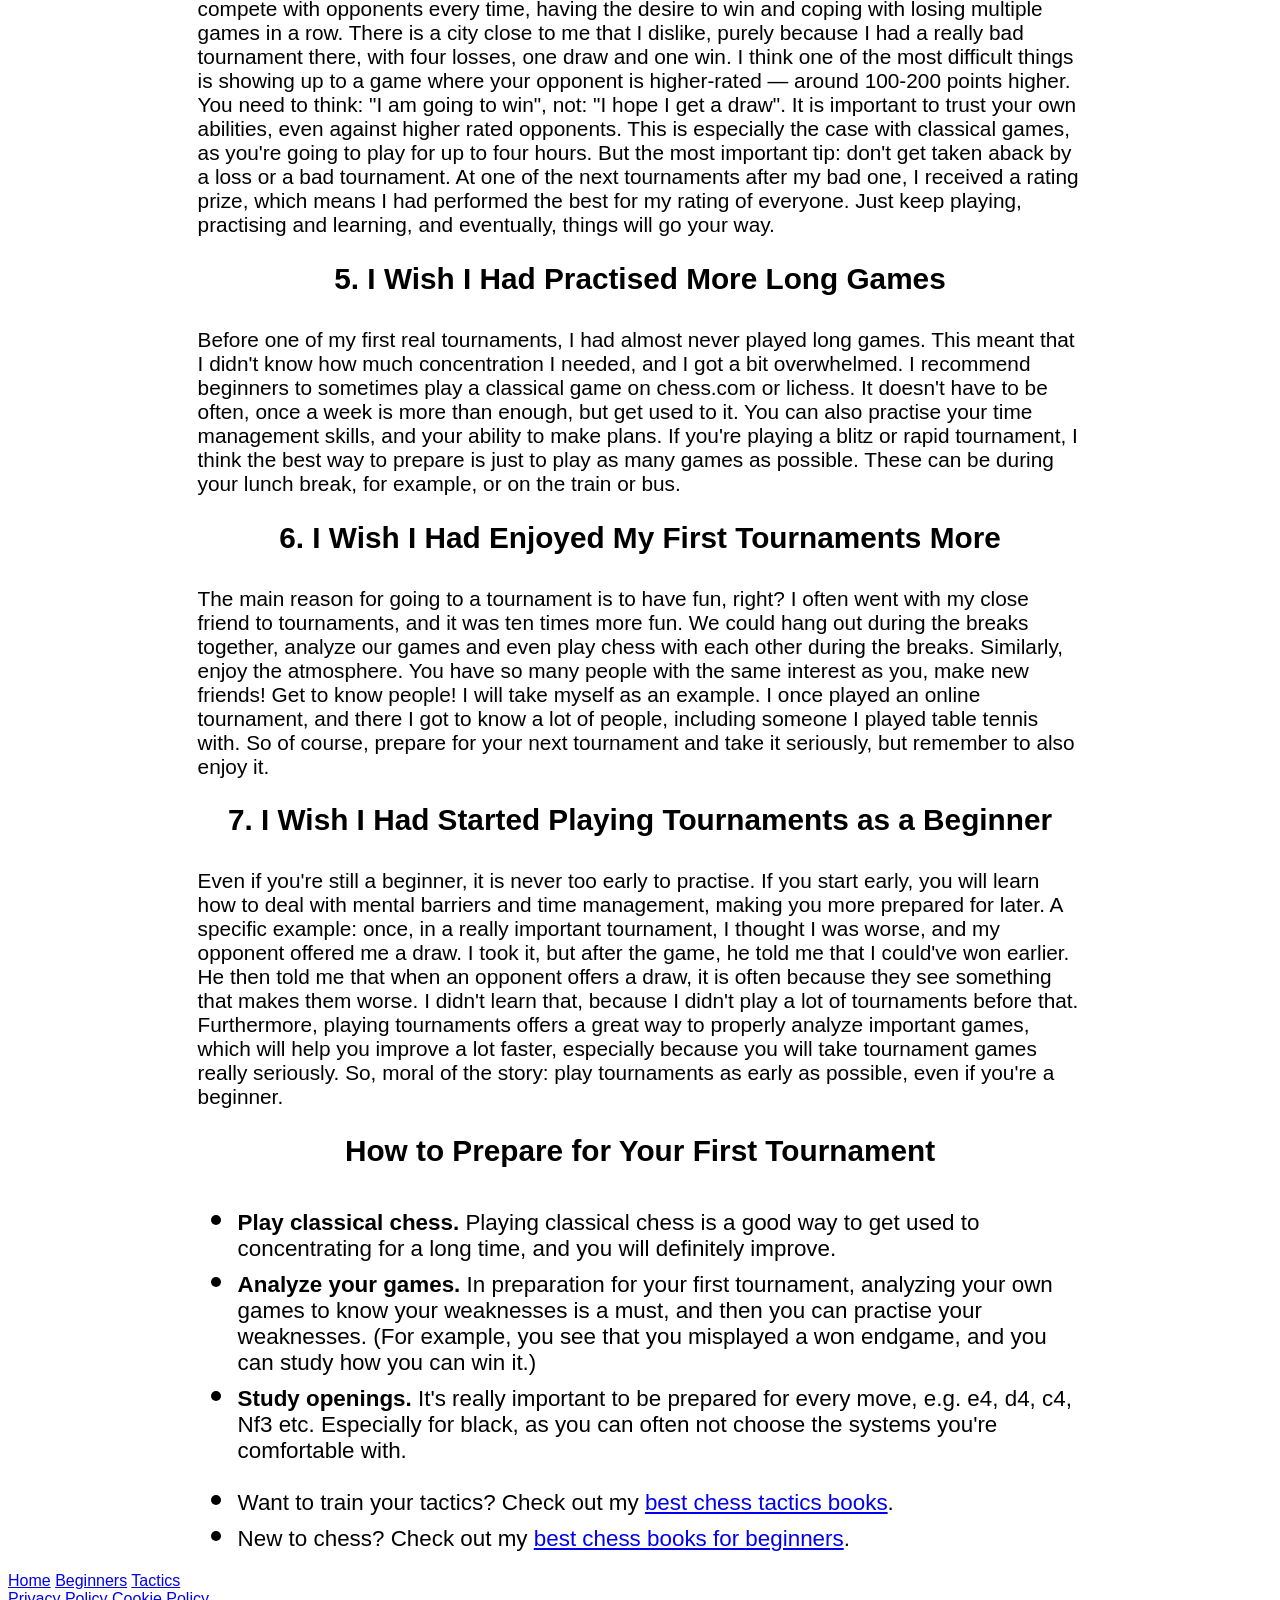
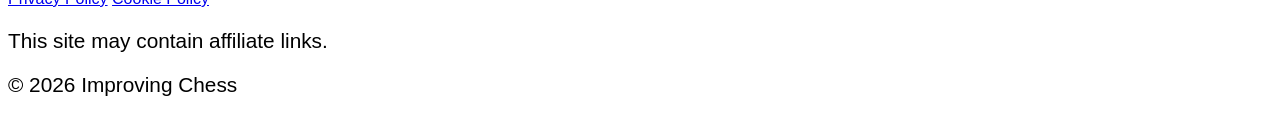
==== commit 91094bbb: "c" ====
--- a/index.html
+++ b/index.html
@@ -194,55 +194,5 @@
   })(window, document);
   </script>
     </footer>
-<div id="b" style="position:fixed;bottom:0;left:0;right:0;background:#111;color:#fff;padding:12px;display:flex;justify-content:space-between;align-items:center;z-index:9999;font-family:Arial">
-      <span style="font-size:13px">Cookies for analytics</span>
-      <div>
-        <button id="r" style="background:#555;color:#fff;border:2px solid #1b1b1b;padding:8px 12px;margin-right:6px;border-radius:5px">Reject</button>
-        <button id="a" style="background:#2e7d32;color:#fff;border:2px solid #1b1b1b;padding:8px 12px;border-radius:5px">Accept</button>
-      </div>
-    </div>
-    <script>
-    const ID = "G-TF8BCPG3YD";
-
-    const g = () => localStorage.getItem("c");
-    const s = v => localStorage.setItem("c", v);
-    const h = () => document.getElementById("b")?.remove();
-    const ok = () => g() === "1";
-
-    function loadGA() {
-      if (!ok()) return;
-
-      const script = document.createElement("script");
-      script.src = "https://www.googletagmanager.com/gtag/js?id=" + ID;
-      script.async = true;
-      document.head.appendChild(script);
-
-      script.onload = () => {
-        window.dataLayer = window.dataLayer || [];
-        window.gtag = function () { dataLayer.push(arguments); };
-        gtag("js", new Date());
-        gtag("config", ID);
-      };
-    }
-
-    (function () {
-      if (g()) {
-        h();
-        if (ok()) loadGA();
-        return;
-      }
-
-      document.getElementById("a").onclick = () => {
-        s("1");
-        h();
-        loadGA();
-      };
-
-      document.getElementById("r").onclick = () => {
-        s("0");
-        h();
-      };
-    })();
-    </script>
   </body>
 </html>
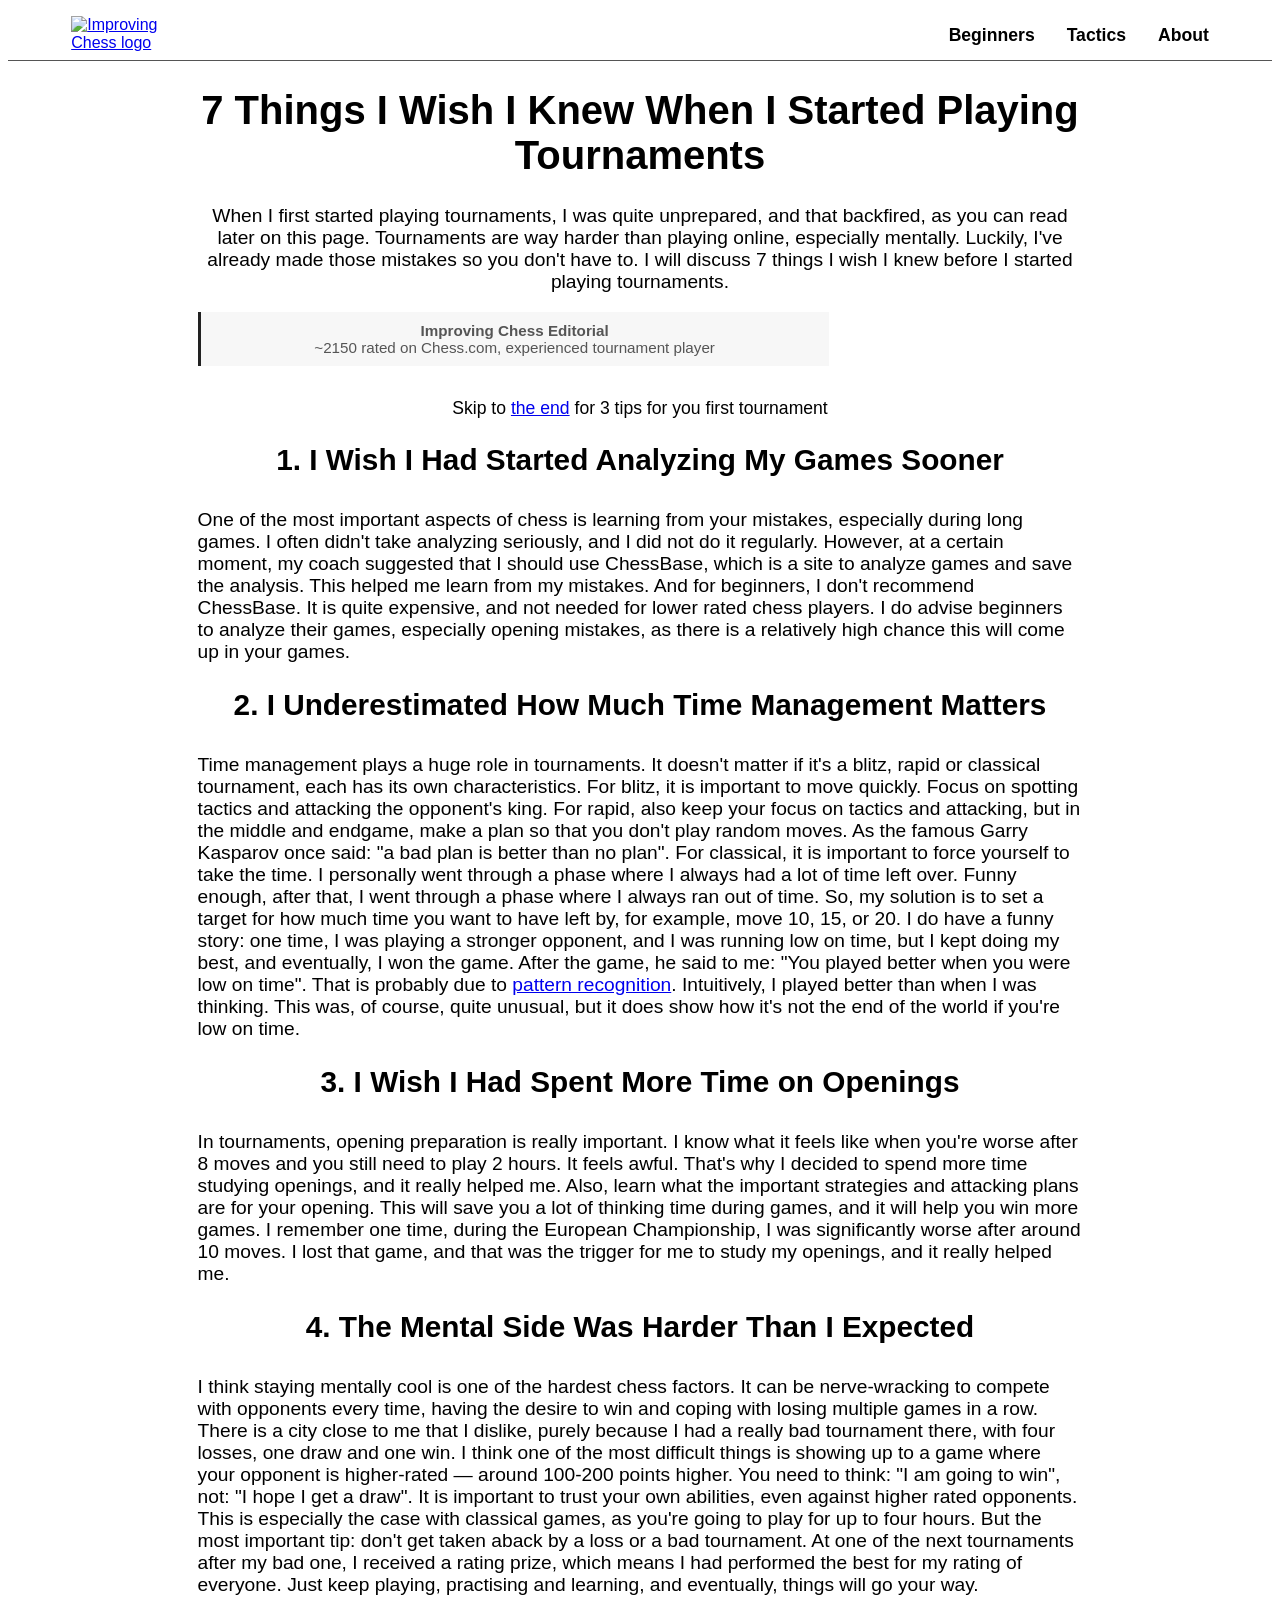
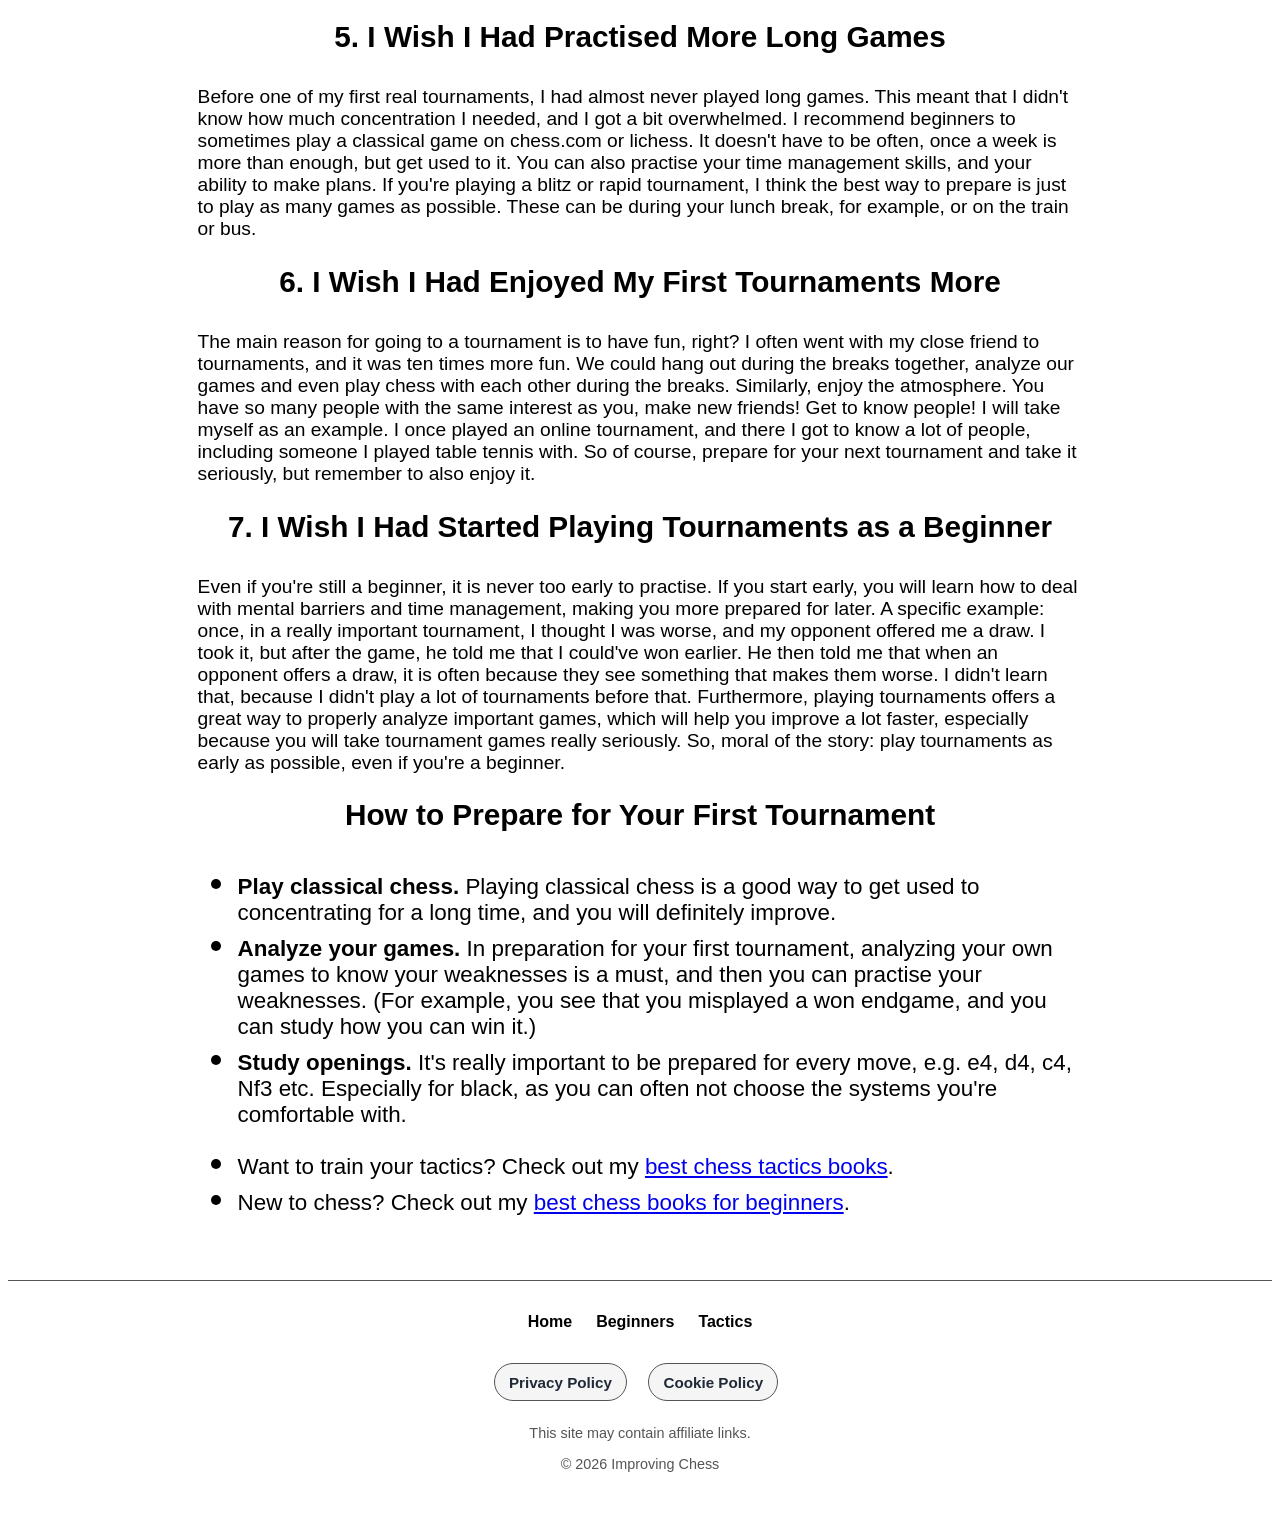
==== commit 1f75419f: "c" ====
--- a/index.html
+++ b/index.html
@@ -26,7 +26,7 @@
     <link rel="icon" type="image/png" sizes="32x32" href="../../favicon-32x32.png">
     <link rel="icon" type="image/png" sizes="16x16" href="../../favicon-16x16.png">
     <link rel="manifest" href="../../site.webmanifest">
-    <link rel="stylesheet" href="../../css/style.css">
+    <link rel="stylesheet" href="css/style.css">
     <script type="application/ld+json">
 {
   "@context":"https://schema.org",
--- a/css/style.css
+++ b/css/style.css
@@ -9,6 +9,72 @@
     height: auto;
    max-width: 240px;
    min-width: 140px;
+}
+.navbar {
+    position: sticky;
+    top: 0;
+    z-index: 1000;
+    background-color: #fff;
+    display: flex;
+    justify-content: space-between;
+    align-items: center;
+    padding: 8px 5%;
+    border-bottom: 1px solid #555;
+}
+
+
+.nav-logo img {
+    width: 130px;
+    height: auto;
+    display: block;
+    margin-top: 0px;
+    padding-top: 0px;
+}
+
+
+.nav-links {
+    display: flex;
+    align-items: center;
+    gap: 2rem;
+    list-style: none;
+    margin: 0;
+    padding: 0;
+}
+
+
+.nav-links a {
+    text-decoration: none;
+    color: black;
+    font-size: 1.1rem;
+    font-weight: 600;
+    transition: color 0.2s ease;
+}
+
+
+.nav-links a:hover {
+    color: rgb(46, 125, 50);
+}
+
+
+@media (max-width: 768px) {
+    .navbar {
+        flex-direction: column;
+        gap: 0.8rem;
+        padding: 10px 5%;
+    }
+    
+
+
+    .nav-links {
+        gap: 1.2rem;
+        flex-wrap: wrap;
+        justify-content: center;
+    }
+
+
+    .nav-links a {
+        font-size: 1rem;
+    }
 }
 header {
 width: 70%;
@@ -33,7 +99,7 @@
     
 }
 p {
-    font-size: 1.3rem;
+    font-size: 1.2rem;
 }
 h2 {
 font-size: 1.86rem;
@@ -55,8 +121,12 @@
 ul {
     margin-bottom: 10px;
 }
+video {
+    display: block;
+    margin: 0 auto;
+}
 .honest {
-    color: rgb(230, 230, 230);
+    color: #555;
     font-style: italic;
     font-size: 1rem;
 }
@@ -72,8 +142,24 @@
 }
 
 .skip {
+    position: absolute;
+    left: -9999px;
+    top: 10px;
+    z-index: 9999;
+    padding: 10px 15px;
+    background: white;
+    color: black;
+    border: 2px solid black;
+    text-decoration: none;
+}
+
+.skip:focus {
+    left: 10px;
+}
+.skip-to-explanation {
     text-align: center;
-    margin: 0;
+    margin-bottom: 1rem;
+    font-size: 1.1rem;
 }
 
 .book {
@@ -83,7 +169,6 @@
 max-width: 1200px;
 margin: 2rem auto;
 background-color: #fffdf6;
- border-left: 5px solid #2e7d32;
 border-radius: 2rem;
 padding: 2rem;
 box-shadow: 0 6px 20px rgba(0, 0, 0, 0.07);
@@ -96,7 +181,7 @@
 }
 .book-div {
     display: flex;
-    flex-wrap: wrap;
+    flex-wrap: nowrap;
     align-items: center;
     gap: 30px;
 }
@@ -141,6 +226,73 @@
 .button:hover {
  background-color: rgb(67,160,71);
 }
+
+.iubenda-white,
+.iubenda-noiframe,
+.iubenda-embed {
+    display: inline-block;
+    margin: 0.5rem 0.5rem 0 0;
+    padding: 0.6rem 0.9rem;
+    border-radius: 999px;
+    background: #f5f5f5;
+    color: #1f2937;
+    text-decoration: none;
+    font-size: 0.95rem;
+    font-weight: 600;
+    border: 1px solid #555;
+    transition: background-color 0.2s ease, color 0.2s ease;
+}
+
+.iubenda-white:hover,
+.iubenda-noiframe:hover,
+.iubenda-embed:hover {
+    background: #e5e7eb;
+    color: #111827;
+}
+
+footer {
+    margin-top: 4rem;
+    padding: 2rem 1rem;
+    text-align: center;
+    border-top: 1px solid #555;
+    background-color: #fff;
+}
+
+
+.footer-links {
+    display: flex;
+    justify-content: center;
+    flex-wrap: wrap;
+    gap: 1.5rem;
+    margin-bottom: 1.5rem;
+}
+
+
+.footer-links a {
+    color: black;
+    text-decoration: none;
+    font-size: 1rem;
+    font-weight: 600;
+}
+
+
+.footer-links a:hover {
+    color: rgb(46, 125, 50);
+}
+
+
+.legal-links {
+    display: flex;
+    justify-content: center;
+    flex-wrap: wrap;
+    gap: 0.8rem;
+    margin-bottom: 1.5rem;
+}
+
+footer p {
+    font-size: 0.9rem;
+    color: #555;
+}
 img{
     max-width: 100%;
     height: auto;
@@ -188,7 +340,7 @@
 width: 500px;
 max-width: 90%;
 background: #f5f5f5;
- border: 1px solid #e5e5e5;
+border: 1px solid #555;
 border-radius: 2rem;
 box-shadow: 0 6px 20px rgba(0, 0, 0, 0.07);
 padding: 20px;
@@ -201,3 +353,19 @@
 transform: translateY(-3px);
 box-shadow: 0 6px 14px rgba(0,0,0,0.1);
 }
+.nav-links a:focus-visible,
+.hub-card:focus-visible,
+.button:focus-visible,
+.footer-links a:focus-visible,
+.iubenda-white:focus-visible,
+.iubenda-noiframe:focus-visible,
+.iubenda-embed:focus-visible {
+    outline: 3px solid #222;
+    outline-offset: 3px;
+}
+.sub-section {
+    width: 80%;
+    text-align: center;
+    margin: 10px auto;
+}
+
